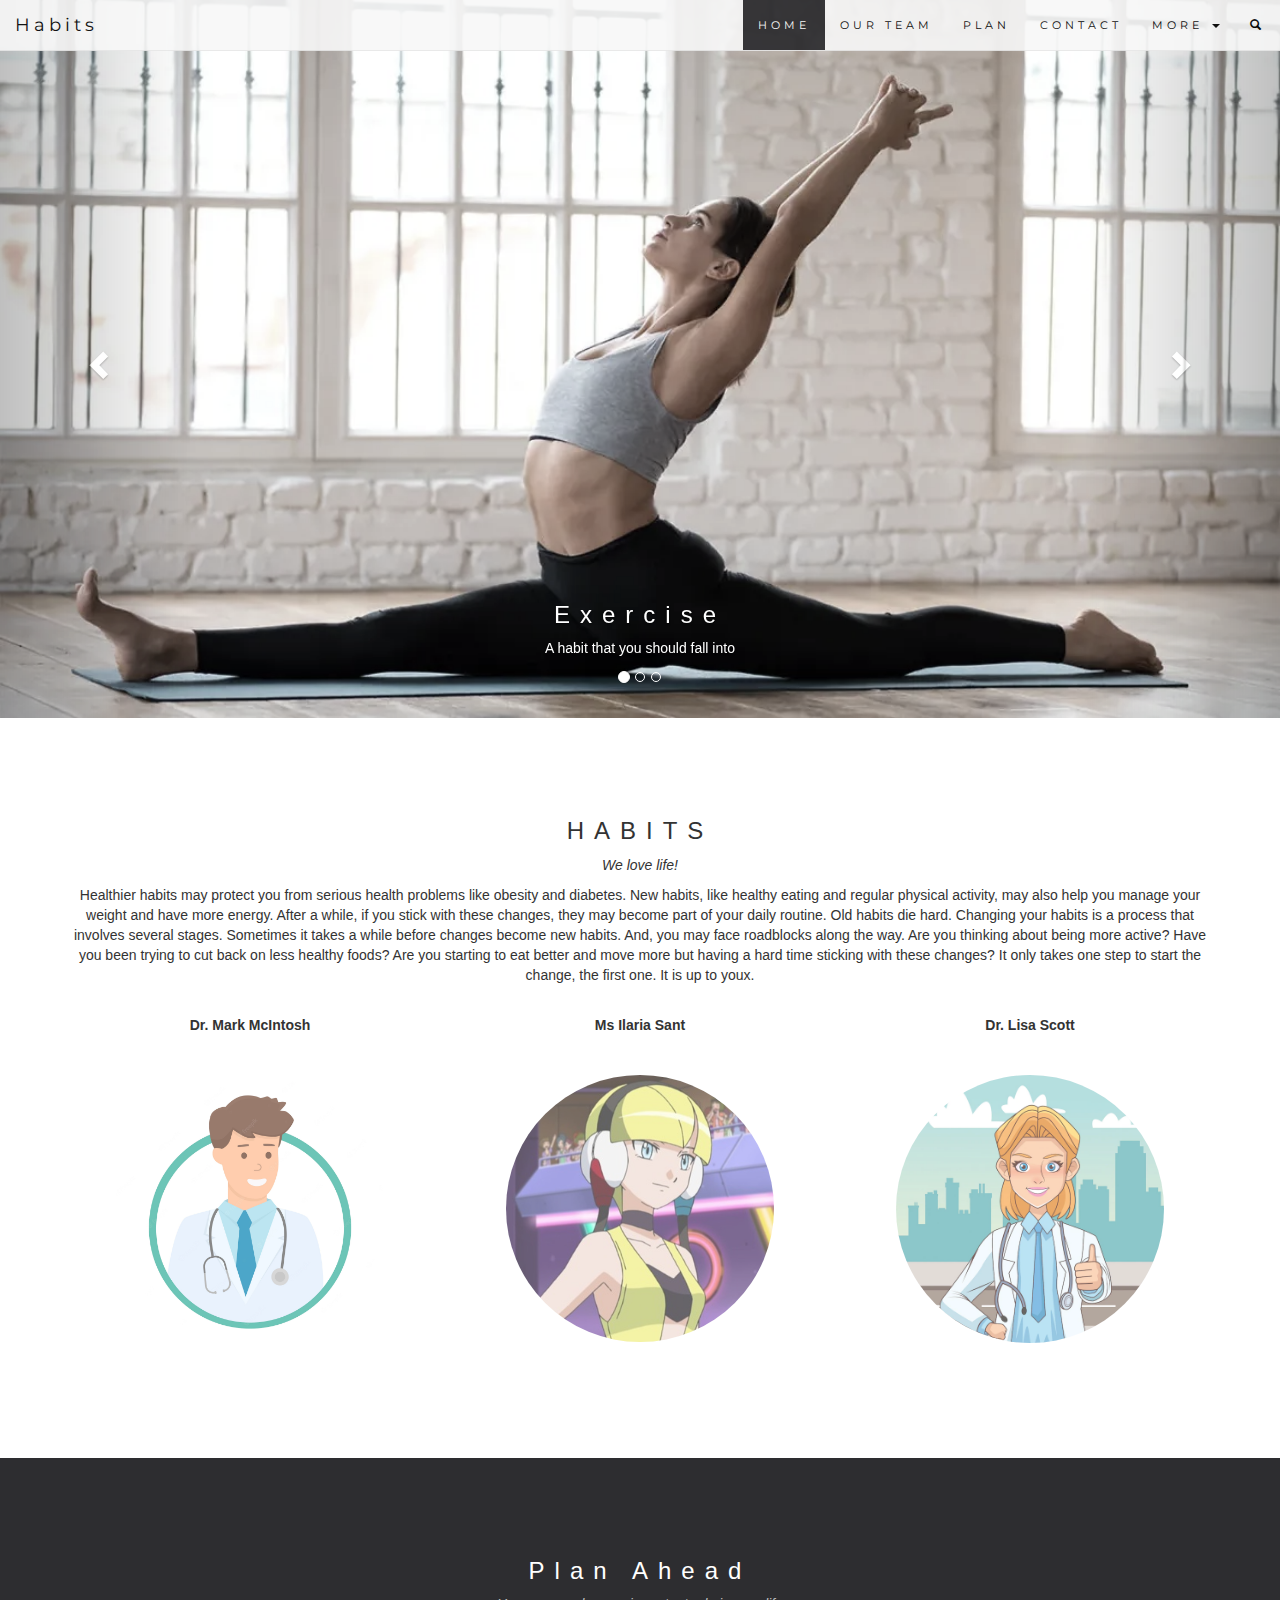
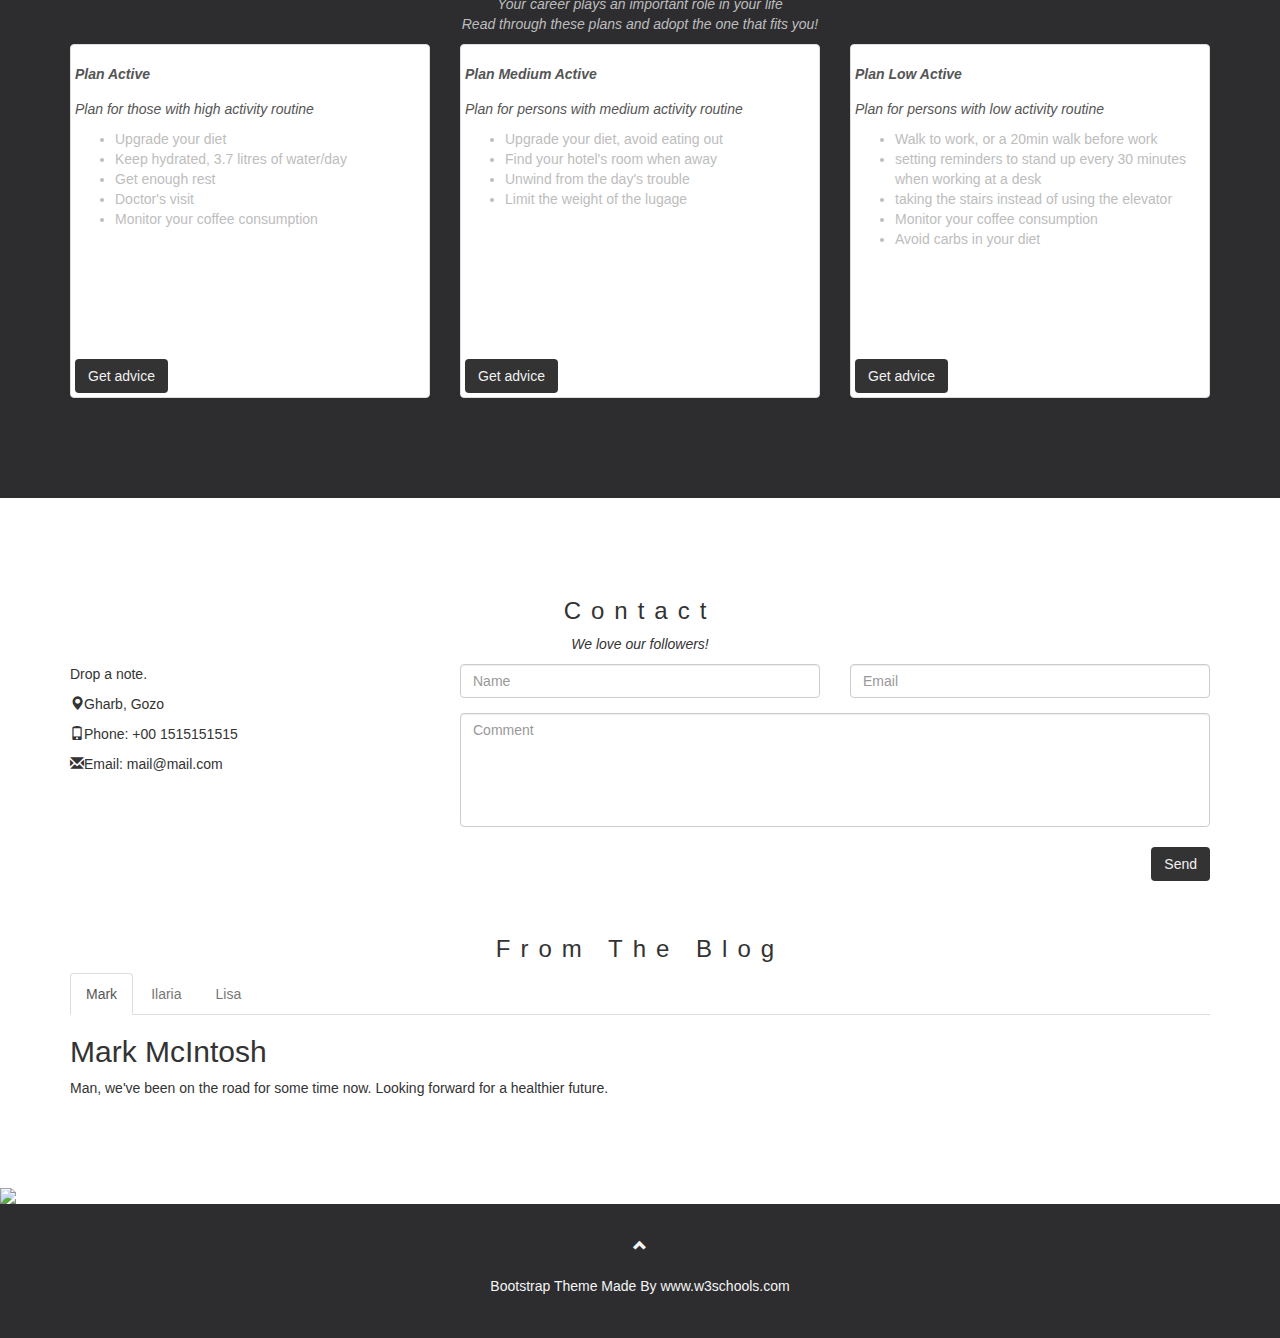
==== Site/index.html @ 30385d8f "Add files via upload" ====
<!DOCTYPE html>
<html lang="en">
<head>
  <!-- Theme Made By www.w3schools.com - No Copyright -->
  <title>Healty Lifestyle</title>
  <meta charset="utf-8">
  <meta name="viewport" content="width=device-width, initial-scale=1">
  <link rel="stylesheet" href="css/mystyle.css">
  <link rel="stylesheet" href="https://maxcdn.bootstrapcdn.com/bootstrap/3.4.1/css/bootstrap.min.css">
  <link href="https://fonts.googleapis.com/css?family=Lato" rel="stylesheet" type="text/css">
  <link href="https://fonts.googleapis.com/css?family=Montserrat" rel="stylesheet" type="text/css">
  <script src="https://ajax.googleapis.com/ajax/libs/jquery/3.6.0/jquery.min.js"></script>
  <script src="https://maxcdn.bootstrapcdn.com/bootstrap/3.4.1/js/bootstrap.min.js"></script>


</head>
<body id="myPage" data-spy="scroll" data-target=".navbar" data-offset="50">

<nav class="navbar navbar-default navbar-fixed-top">
  <div class="container-fluid">
    <div class="navbar-header">
      <button type="button" class="navbar-toggle" data-toggle="collapse" data-target="#myNavbar">
        <span class="icon-bar"></span>
        <span class="icon-bar"></span>
        <span class="icon-bar"></span>                        
      </button>
      <a class="navbar-brand" href="#myPage">Habits</a>
    </div>
    <div class="collapse navbar-collapse" id="myNavbar">
      <ul class="nav navbar-nav navbar-right">
        <li><a href="#myPage">HOME</a></li>
        <li><a href="#band">OUR TEAM</a></li>
        <li><a href="#tour">PLAN</a></li>
        <li><a href="#contact">CONTACT</a></li>
        <li class="dropdown">
          <a class="dropdown-toggle" data-toggle="dropdown" href="#">MORE
          <span class="caret"></span></a>
          <ul class="dropdown-menu">
            <li><a href="#">Merchandise</a></li>
            <li><a href="#">Extras</a></li>
            <li><a href="#">Media</a></li> 
          </ul>
        </li>
        <li><a href="#"><span class="glyphicon glyphicon-search"></span></a></li>
      </ul>
    </div>
  </div>
</nav>

<div id="myCarousel" class="carousel slide" data-ride="carousel">
    <!-- Indicators -->
    <ol class="carousel-indicators">
      <li data-target="#myCarousel" data-slide-to="0" class="active"></li>
      <li data-target="#myCarousel" data-slide-to="1"></li>
      <li data-target="#myCarousel" data-slide-to="2"></li>
    </ol>

    <!-- Wrapper for slides -->
    <div class="carousel-inner" role="listbox">
      <div class="item active">
        <img src="images/Split.webp" alt="https://www.google.com/url?sa=i&url=https%3A%2F%2Fwww.healthline.com%2Fhealth%2Fhow-to-do-the-splits&psig=AOvVaw0xc98O65IK12Rwxn3XVwPp&ust=1667707701861000&source=images&cd=vfe&ved=0CA4QjhxqFwoTCKDigZGYlvsCFQAAAAAdAAAAABAD" width="1200" height="700">
        <div class="carousel-caption">
          <h3>Exercise</h3>
          <p>A habit that you should fall into</p>
        </div>      
      </div>

      <div class="item">
        <img src="images/healthyfood2.png" alt="https://i0.wp.com/mealplanningforbeginners.com/wp-content/uploads/2020/06/healthy-meal-plan.jpg?fit=999%2C667&ssl=1" width="1200" height="700">
        <div class="carousel-caption">
          <h3>Healthy Diet</h3>
          <p>What you eat is what you are</p>
        </div>      
      </div>
    
      <div class="item">
        <img src="images/lifeworkbalance.png" alt="Los Angeles" width="1200" height="700">
        <div class="carousel-caption">
          <h3>Life-Work Balance</h3>
          <p>Life is worth living</p>
        </div>      
      </div>
    </div>

    <!-- Left and right controls -->
    <a class="left carousel-control" href="#myCarousel" role="button" data-slide="prev">
      <span class="glyphicon glyphicon-chevron-left" aria-hidden="true"></span>
      <span class="sr-only">Previous</span>
    </a>
    <a class="right carousel-control" href="#myCarousel" role="button" data-slide="next">
      <span class="glyphicon glyphicon-chevron-right" aria-hidden="true"></span>
      <span class="sr-only">Next</span>
    </a>
</div>

<!-- Container (The Band Section) -->
<div id="band" class="container text-center">
  <h3>HABITS</h3>
  <p><em>We love life!</em></p>
  <p>Healthier habits may protect you from serious health problems like obesity and diabetes. New habits, like healthy eating and regular physical activity, may also help you manage your weight and have more energy. After a while, if you stick with these changes, they may become part of your daily routine. Old habits die hard. Changing your habits is a process that involves several stages. Sometimes it takes a while before changes become new habits. And, you may face roadblocks along the way. Are you thinking about being more active? Have you been trying to cut back on less healthy foods? Are you starting to eat better and move more but having a hard time sticking with these changes? It only takes one step to start the change, the first one. It is up to youx.</p>
  <br>
  <div class="row">
    <div class="col-sm-4">
      <p class="text-center"><strong>Dr. Mark McIntosh</strong></p><br>
      <a href="#demo" data-toggle="collapse">
        <img src="images/mark.jpeg" class="img-circle person" alt="Random Name" width="255" height="255">
      </a>
      <div id="demo" class="collapse">
        <p>Medical Consultant</p>
        <p>Loves Classical Music</p>
        <p>Habits Co-founder </p>
      </div>
    </div>
    <div class="col-sm-4">
      <p class="text-center"><strong>Ms Ilaria Sant</strong></p><br>
      <a href="#demo2" data-toggle="collapse">
        <img src="images/ilaria.jpg" class="img-circle person" alt="Random Name" width="255" height="255">
      </a>
      <div id="demo2" class="collapse">
        <p>Gym Leader</p>
        <p>Loves sports</p>
        <p>Team member since 2018</p>
      </div>
    </div>
    <div class="col-sm-4">
      <p class="text-center"><strong>Dr. Lisa Scott</strong></p><br>
      <a href="#demo3" data-toggle="collapse">
        <img src="images/lisa.webp" class="img-circle person" alt="Random Name" width="255" height="255">
      </a>
      <div id="demo3" class="collapse">
        <p>Family Therapist</p>
        <p>Loves country walks</p>
        <p>Habits Co-founder</p>
      </div>
    </div>
  </div>
</div>

<!-- Container (TOUR Section) -->
<div id="tour" class="bg-1">
  <div class="container">
    <h3 class="text-center">Plan Ahead</h3>
    <p class="text-center">Your career plays an important role in your life<br> Read through these plans and adopt the one that fits you!</p>
<!--    <ul class="list-group">
      <li class="list-group-item">September <span class="label label-danger">Sold Out!</span></li>
      <li class="list-group-item">October <span class="label label-danger">Sold Out!</span></li> 
      <li class="list-group-item">November <span class="badge">3</span></li> 
    </ul> -->
    
    <div class="row text-left">
      <div class="col-sm-4">
        <div class="thumbnail">
          
          <p><strong>Plan Active</strong></p>
          <p>Plan for those with high activity routine</p>
		  <ul>
		  <li>Upgrade your diet</li>
		  <li>Keep hydrated, 3.7 litres of water/day</li>
		  <li>Get enough rest</li>
		  <li>Doctor's visit</li>
		  <li>Monitor your coffee consumption</li>
		  </ul>
		  <br><br><br><br><br><br>
          <button class="btn" data-toggle="modal" data-target="#myModal">Get advice</button>
        </div>
      </div>
      <div class="col-sm-4">
        <div class="thumbnail">
          
          <p><strong>Plan Medium Active</strong></p>
          <p>Plan for persons with medium activity routine</p>
		  <ul>
		  <li>Upgrade your diet, avoid eating out</li>
		  <li>Find your hotel's room when away</li>
		  <li>Unwind from the day's trouble</li>
		  <li>Limit the weight of the lugage</li>
		  
		  </ul>
		  <br><br><br><br><br><br><br>
          <button class="btn" data-toggle="modal" data-target="#myModal">Get advice</button>
        </div>
      </div>
      <div class="col-sm-4">
        <div class="thumbnail">
          
          <p><strong>Plan Low Active</strong></p>
          <p>Plan for persons with low activity routine</p>
		  <ul>
		  <li>Walk to work, or a 20min walk before work</li>
		  <li>setting reminders to stand up every 30 minutes when working at a desk</li>
		  <li>taking the stairs instead of using the elevator</li>
		  <li>Monitor your coffee consumption</li>
		  <li>Avoid carbs in your diet</li>
		  </ul>
		  <br><br><br><br><br>
          <button class="btn" data-toggle="modal" data-target="#myModal">Get advice</button>
        </div>
      </div>
    </div>
  </div>
  
  <!-- Modal -->
  <div class="modal fade" id="myModal" role="dialog">
    <div class="modal-dialog">
    
      <!-- Modal content-->
      <div class="modal-content">
        <div class="modal-header">
          <button type="button" class="close" data-dismiss="modal">×</button>
          <h4><span class="glyphicon glyphicon-lock"></span> Place your order</h4>
        </div>
        <div class="modal-body">
          <form role="form">
            <div class="form-group">
              <label for="psw"><span class="glyphicon glyphicon-envelope"></span> Message</label>
              <input type="number" class="form-control" id="psw" placeholder="Your info">
            </div>
            <div class="form-group">
              <label for="usrname"><span class="glyphicon glyphicon-user"></span> Send To</label>
              <input type="text" class="form-control" id="usrname" placeholder="Enter email">
            </div>
              <button type="submit" class="btn btn-block">Submit 
                <span class="glyphicon glyphicon-ok"></span>
              </button>
          </form>
        </div>
        <div class="modal-footer">
          <button type="submit" class="btn btn-danger btn-default pull-left" data-dismiss="modal">
            <span class="glyphicon glyphicon-remove"></span> Cancel
          </button>
          <p>Need <a href="#">help?</a></p>
        </div>
      </div>
    </div>
  </div>
</div>

<!-- Container (Contact Section) -->
<div id="contact" class="container">
  <h3 class="text-center">Contact</h3>
  <p class="text-center"><em>We love our followers!</em></p>

  <div class="row">
    <div class="col-md-4">
      <p>Drop a note.</p>
      <p><span class="glyphicon glyphicon-map-marker"></span>Gharb, Gozo</p>
      <p><span class="glyphicon glyphicon-phone"></span>Phone: +00 1515151515</p>
      <p><span class="glyphicon glyphicon-envelope"></span>Email: mail@mail.com</p>
    </div>
    <div class="col-md-8">
      <div class="row">
        <div class="col-sm-6 form-group">
          <input class="form-control" id="name" name="name" placeholder="Name" type="text" required>
        </div>
        <div class="col-sm-6 form-group">
          <input class="form-control" id="email" name="email" placeholder="Email" type="email" required>
        </div>
      </div>
      <textarea class="form-control" id="comments" name="comments" placeholder="Comment" rows="5"></textarea>
      <br>
      <div class="row">
        <div class="col-md-12 form-group">
          <button class="btn pull-right" type="submit">Send</button>
        </div>
      </div>
    </div>
  </div>
  <br>
  <h3 class="text-center">From The Blog</h3>  
  <ul class="nav nav-tabs">
    <li class="active"><a data-toggle="tab" href="#home">Mark</a></li>
    <li><a data-toggle="tab" href="#menu1">Ilaria</a></li>
    <li><a data-toggle="tab" href="#menu2">Lisa</a></li>
  </ul>

  <div class="tab-content">
    <div id="home" class="tab-pane fade in active">
      <h2>Mark McIntosh</h2>
      <p>Man, we've been on the road for some time now. Looking forward for a healthier future.</p>
    </div>
    <div id="menu1" class="tab-pane fade">
      <h2>Ilaria Sant</h2>
      <p>Always a pleasure people! Hope you enjoyed our plan</p>
    </div>
    <div id="menu2" class="tab-pane fade">
      <h2>Lisa Scott</h2>
      <p>I mean, sometimes I enjoy my job, helping people out of old habbits.</p>
    </div>
  </div>
</div>

<!-- Image of location/map -->
<img src="map.jpg" class="img-responsive" style="width:100%">

<!-- Footer -->
<footer class="text-center">
  <a class="up-arrow" href="#myPage" data-toggle="tooltip" title="TO TOP">
    <span class="glyphicon glyphicon-chevron-up"></span>
  </a><br><br>
  <p>Bootstrap Theme Made By <a href="https://www.w3schools.com" data-toggle="tooltip" title="Visit w3schools">www.w3schools.com</a></p> 
</footer>

<script>
$(document).ready(function(){
  // Initialize Tooltip
  $('[data-toggle="tooltip"]').tooltip(); 
  
  // Add smooth scrolling to all links in navbar + footer link
  $(".navbar a, footer a[href='#myPage']").on('click', function(event) {

    // Make sure this.hash has a value before overriding default behavior
    if (this.hash !== "") {

      // Prevent default anchor click behavior
      event.preventDefault();

      // Store hash
      var hash = this.hash;

      // Using jQuery's animate() method to add smooth page scroll
      // The optional number (900) specifies the number of milliseconds it takes to scroll to the specified area
      $('html, body').animate({
        scrollTop: $(hash).offset().top
      }, 900, function(){
   
        // Add hash (#) to URL when done scrolling (default click behavior)
        window.location.hash = hash;
      });
    } // End if
  });
})
</script>

</body>
</html>
---- Site/css/mystyle.css ----
body {
    font: 400 15px/1.8 Lato, sans-serif;
    color: #777;
  }
  h3, h4 {
    margin: 10px 0 30px 0;
    letter-spacing: 10px;      
    font-size: 20px;
    color: #111;
  }
  .container {
    padding: 80px 120px;
  }
  .person {
    border: 10px solid transparent;
    margin-bottom: 25px;
    width: 80%;
    height: 80%;
    opacity: 0.7;
  }
  .person:hover {
    border-color: #f1f1f1;
  }
  .carousel-inner img {
    -webkit-filter: grayscale(50%);
    filter: grayscale(50%); /* make all photos black and white */ 
    width: 100%; /* Set width to 100% */
    margin: auto;
  }
  .carousel-caption h3 {
    color: #fff !important;
  }
  @media (max-width: 600px) {
    .carousel-caption {
      display: none; /* Hide the carousel text when the screen is less than 600 pixels wide */
    }
  }
  .bg-1 {
    background: #2d2d30;
    color: #bdbdbd;
  }
  .bg-1 h3 {color: #fff;}
  .bg-1 p {font-style: italic;}
  .list-group-item:first-child {
    border-top-right-radius: 0;
    border-top-left-radius: 0;
  }
  .list-group-item:last-child {
    border-bottom-right-radius: 0;
    border-bottom-left-radius: 0;
  }
  .thumbnail {
    padding: 0 0 15px 0;
    border: none;
    border-radius: 0;
  }
  .thumbnail p {
    margin-top: 15px;
    color: #555;
  }
  .btn {
    padding: 10px 20px;
    background-color: #333;
    color: #f1f1f1;
    border-radius: 0;
    transition: .2s;
  }
  .btn:hover, .btn:focus {
    border: 1px solid #333;
    background-color: #fff;
    color: #000;
  }
  .modal-header, h4, .close {
    background-color: #333;
    color: #fff !important;
    text-align: center;
    font-size: 30px;
  }
  .modal-header, .modal-body {
    padding: 40px 50px;
  }
  .nav-tabs li a {
    color: #777;
  }
  #googleMap {
    width: 100%;
    height: 400px;
    -webkit-filter: grayscale(100%);
    filter: grayscale(100%);
  }  
  .navbar {
    font-family: Montserrat, sans-serif;
    margin-bottom: 0;
    background-color: #2d2d30;
    border: 0;
    font-size: 11px !important;
    letter-spacing: 4px;
    opacity: 0.9;
  }
  .navbar li a, .navbar .navbar-brand { 
    color: #000 !important;
  }
  .navbar-nav li a:hover {
    color: #f0f!important;
	font-weight: bold;
  }
  .navbar-nav li.active a {
    color: #fff !important;
    background-color: #29292c !important;
  }
  .navbar-default .navbar-toggle {
    border-color: transparent;
  }
  .open .dropdown-toggle {
    color: #fff;
    background-color: #555 !important;
  }
  .dropdown-menu li a {
    color: #000 !important;
  }
  .dropdown-menu li a:hover {
    background-color: red !important;
  }
  footer {
    background-color: #2d2d30;
    color: #f5f5f5;
    padding: 32px;
  }
  footer a {
    color: #f5f5f5;
  }
  footer a:hover {
    color: #777;
    text-decoration: none;
  }  
  .form-control {
    border-radius: 0;
  }
  textarea {
    resize: none;
  }
  </style>
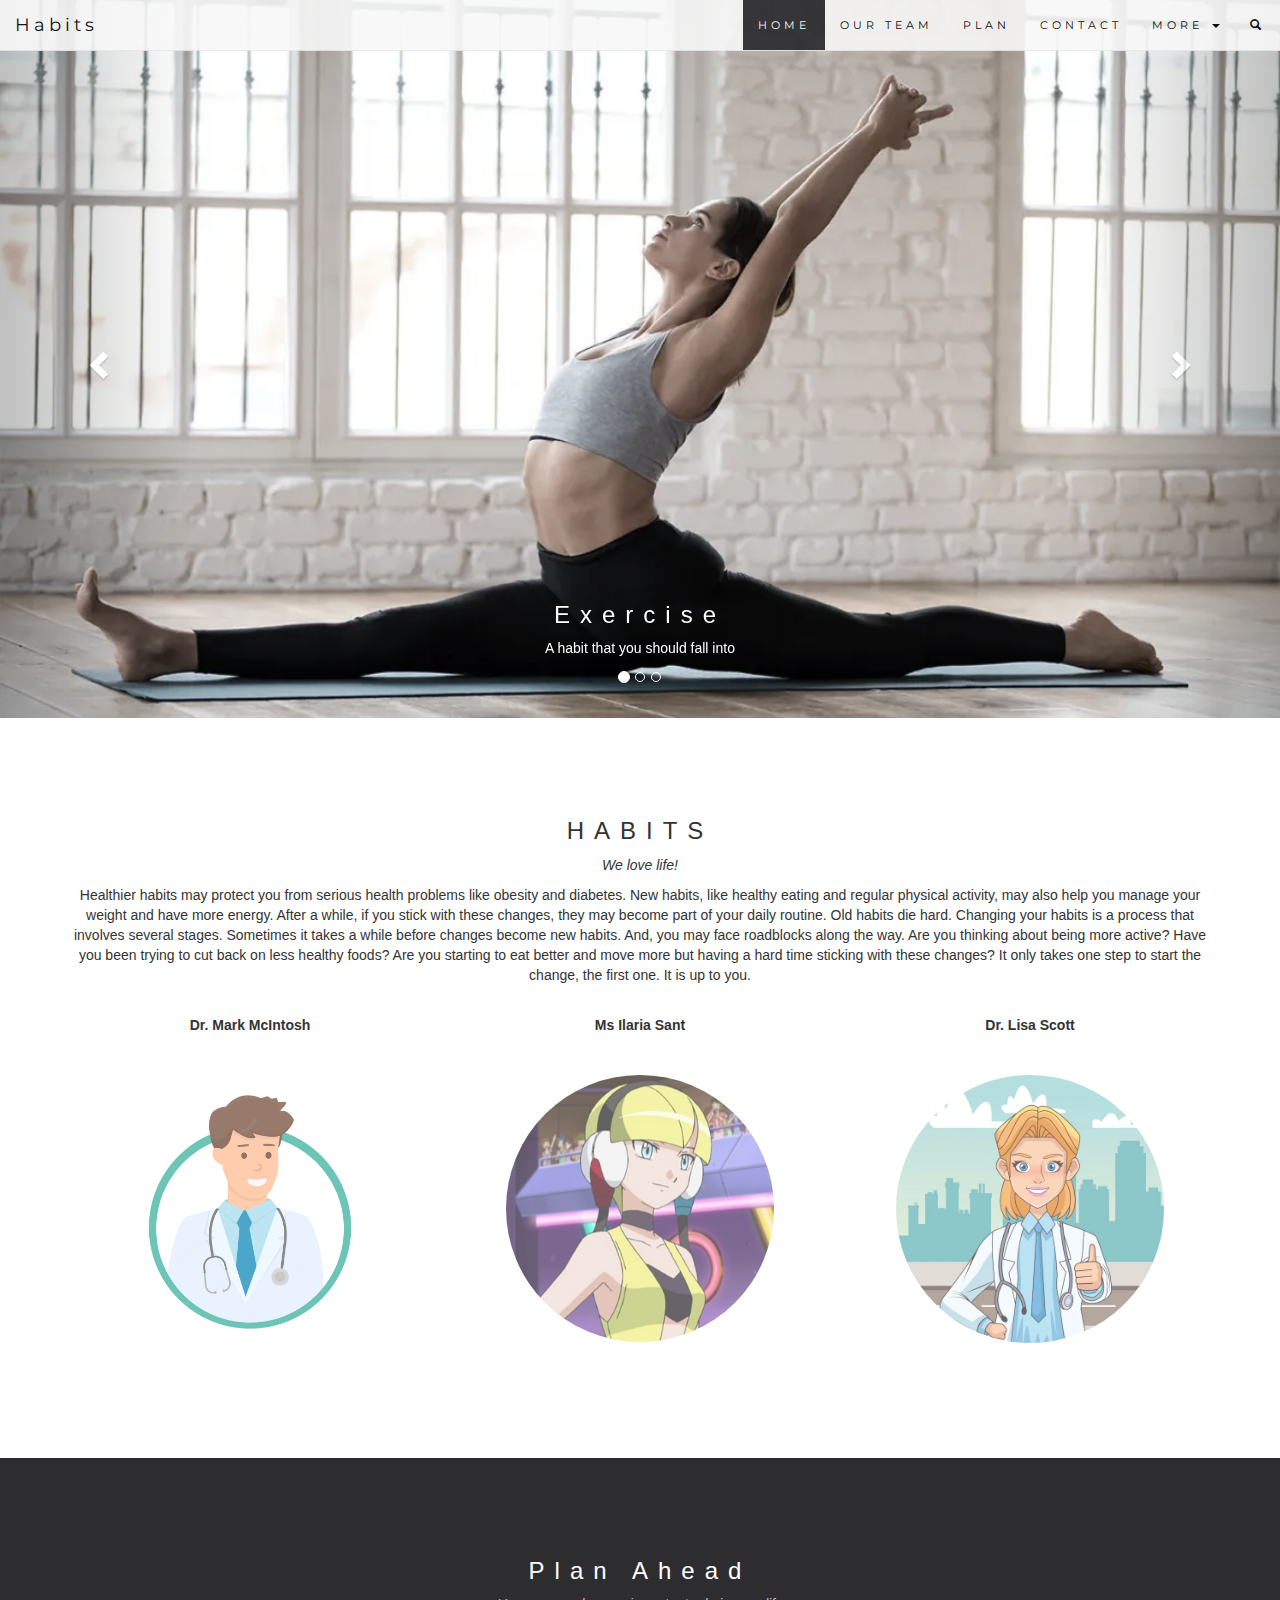
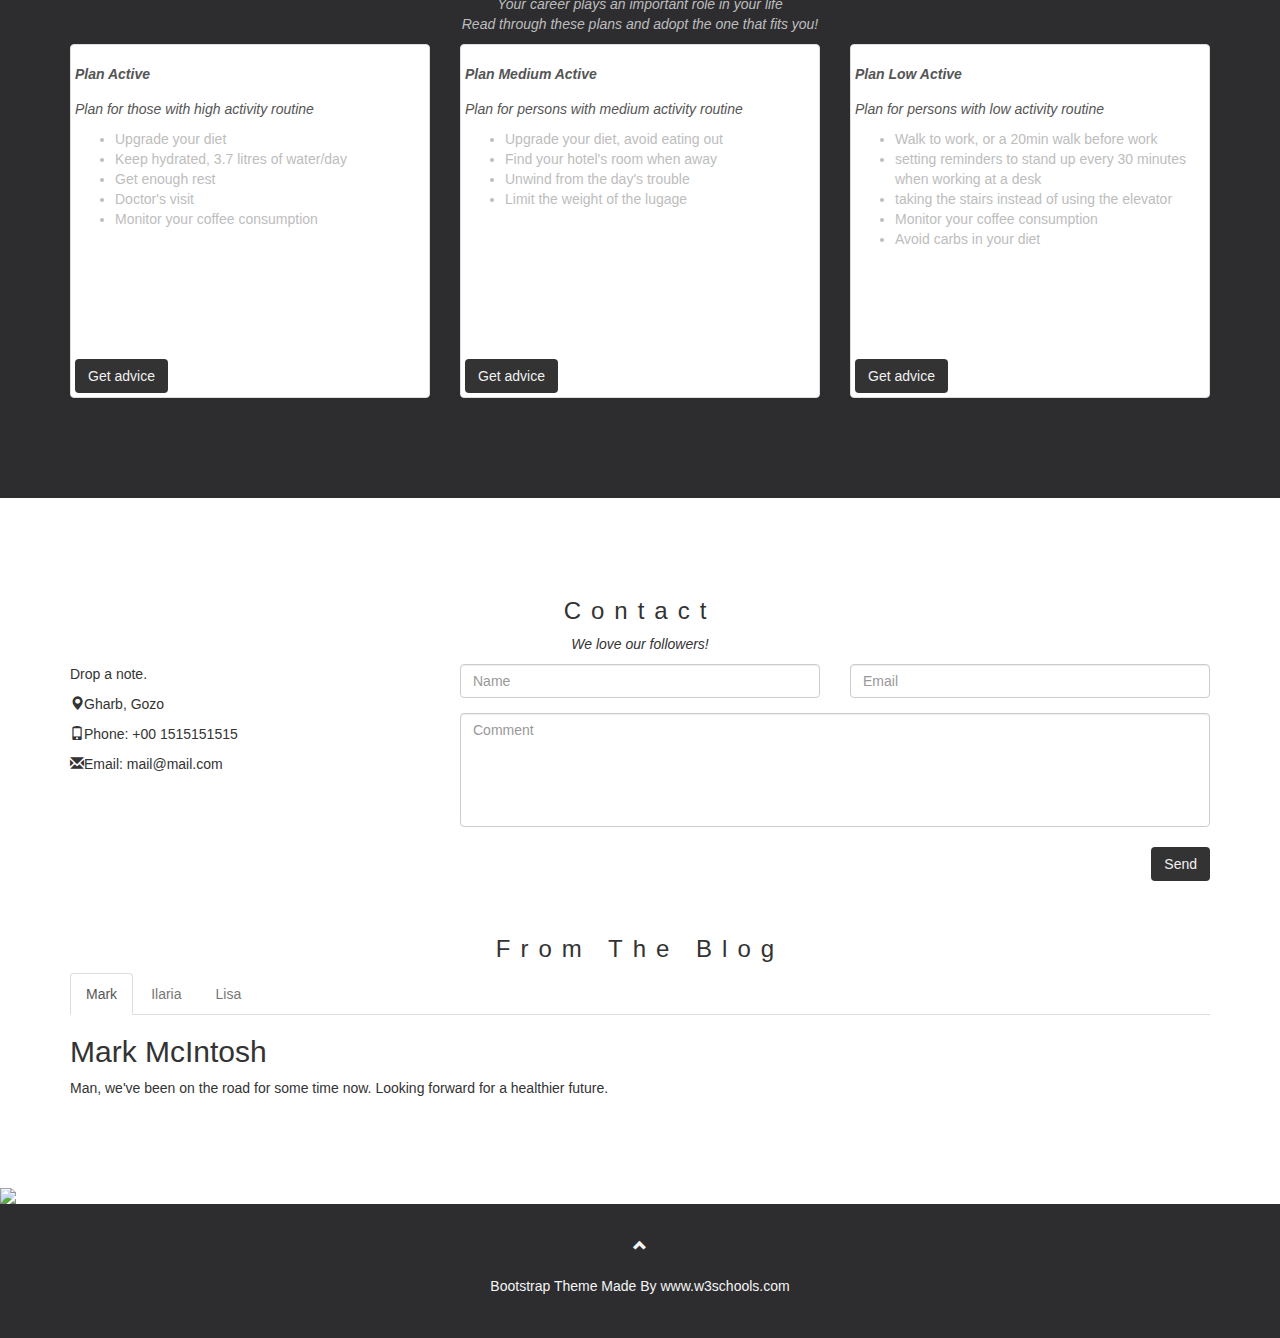
==== commit 28078302: "Update index.html" ====
--- a/Site/index.html
+++ b/Site/index.html
@@ -97,7 +97,7 @@
 <div id="band" class="container text-center">
   <h3>HABITS</h3>
   <p><em>We love life!</em></p>
-  <p>Healthier habits may protect you from serious health problems like obesity and diabetes. New habits, like healthy eating and regular physical activity, may also help you manage your weight and have more energy. After a while, if you stick with these changes, they may become part of your daily routine. Old habits die hard. Changing your habits is a process that involves several stages. Sometimes it takes a while before changes become new habits. And, you may face roadblocks along the way. Are you thinking about being more active? Have you been trying to cut back on less healthy foods? Are you starting to eat better and move more but having a hard time sticking with these changes? It only takes one step to start the change, the first one. It is up to youx.</p>
+  <p>Healthier habits may protect you from serious health problems like obesity and diabetes. New habits, like healthy eating and regular physical activity, may also help you manage your weight and have more energy. After a while, if you stick with these changes, they may become part of your daily routine. Old habits die hard. Changing your habits is a process that involves several stages. Sometimes it takes a while before changes become new habits. And, you may face roadblocks along the way. Are you thinking about being more active? Have you been trying to cut back on less healthy foods? Are you starting to eat better and move more but having a hard time sticking with these changes? It only takes one step to start the change, the first one. It is up to you.</p>
   <br>
   <div class="row">
     <div class="col-sm-4">
